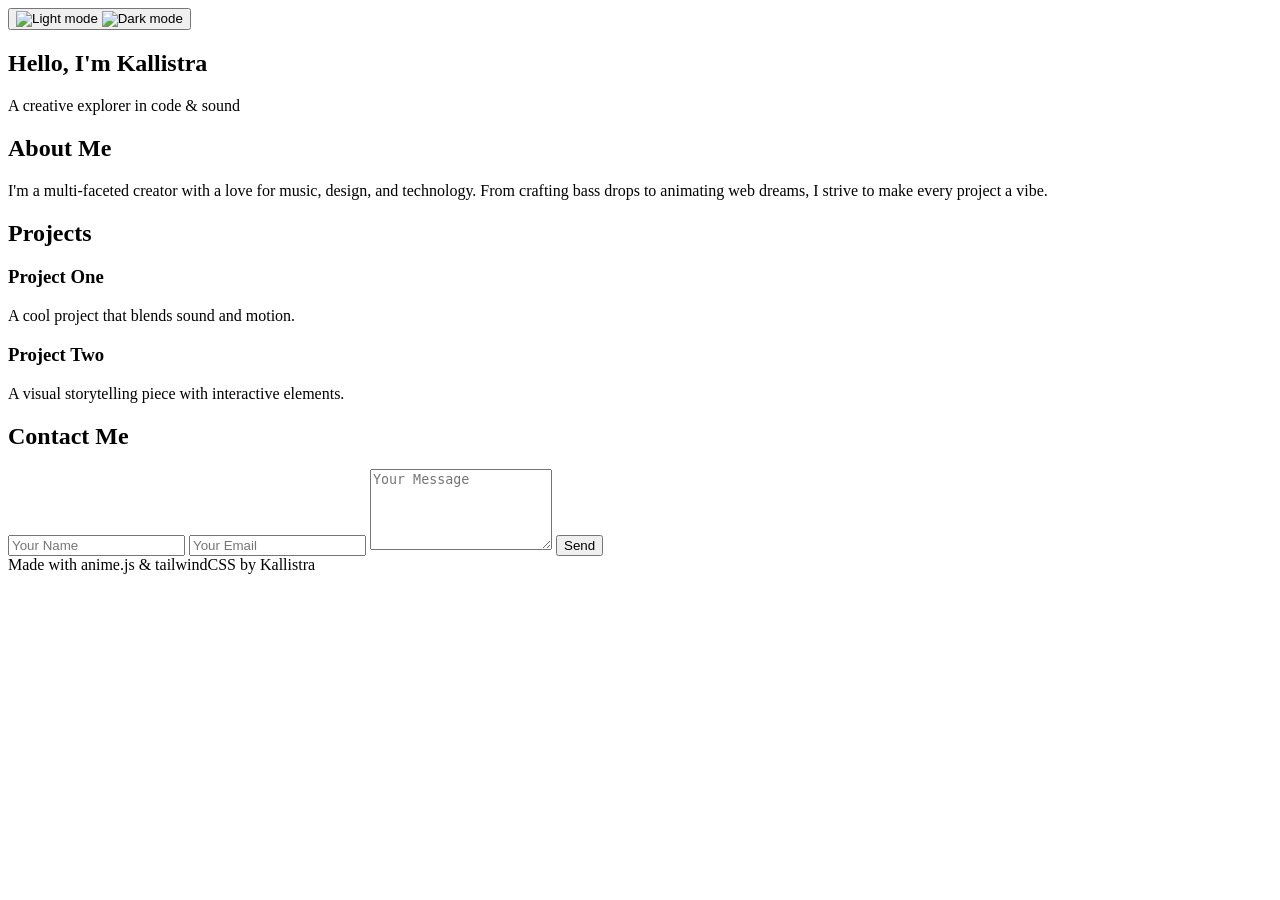
==== index.html @ 188e04d2 "test" ====
<!doctype html>
<html lang="en">
  <head>
    <meta charset="UTF-8" />
    <meta name="viewport" content="width=device-width, initial-scale=1.0" />
    <title>Kallistra | Portfolio</title>
    <script src="https://cdn.tailwindcss.com"></script>
    <script src="https://cdnjs.cloudflare.com/ajax/libs/animejs/3.2.1/anime.min.js"></script>
    <script>
      tailwind.config = {
        darkMode: "class",
        theme: {
          extend: {
            colors: {
              primary: "#a78bfa",
              secondary: "#fbcfe8",
            },
            fontFamily: {
              sans: ["Poppins", "sans-serif"],
            },
          },
        },
      };
    </script>
    <link rel="preconnect" href="https://fonts.googleapis.com" />
    <link
      href="https://fonts.googleapis.com/css2?family=Poppins:wght@300;600&display=swap"
      rel="stylesheet"
    />
  </head>
  <body
    class="bg-white text-gray-800 dark:bg-gray-900 dark:text-gray-100 font-sans transition-colors duration-500"
  >
    <!-- Toggle Button -->
    <div class="absolute top-5 right-5">
      <button
        onclick="toggleDarkMode()"
        id="modeToggle"
        class="w-10 h-10 relative overflow-hidden"
      >
        <img
          id="lightIcon"
          src="images/light/toggle.png"
          alt="Light mode"
          class="absolute top-0 left-0 w-full h-full transition-opacity duration-300"
        />
        <img
          id="darkIcon"
          src="images/dark/toggle.png"
          alt="Dark mode"
          class="absolute top-0 left-0 w-full h-full opacity-0 transition-opacity duration-300"
        />
      </button>
    </div>

    <!-- Hero Section -->
    <section
      class="min-h-screen flex flex-col justify-center items-center text-center px-6"
      id="hero"
    >
      <h1 id="title" class="text-5xl md:text-6xl font-bold mb-4">
        Hello, I'm <span class="text-primary">Kallistra</span>
      </h1>
      <p id="subtitle" class="text-xl md:text-2xl">A creative explorer in code & sound</p>
    </section>

    <!-- About Section -->
    <section class="py-16 px-6 max-w-3xl mx-auto">
      <h2 class="text-3xl font-semibold mb-4">About Me</h2>
      <p>
        I'm a multi-faceted creator with a love for music, design, and technology. From crafting
        bass drops to animating web dreams, I strive to make every project a vibe.
      </p>
    </section>

    <!-- Projects Section -->
    <section class="py-16 px-6 max-w-5xl mx-auto">
      <h2 class="text-3xl font-semibold mb-8">Projects</h2>
      <div class="grid md:grid-cols-2 gap-8">
        <div class="bg-secondary bg-opacity-20 p-6 rounded-xl shadow">
          <h3 class="text-xl font-bold">Project One</h3>
          <p>A cool project that blends sound and motion.</p>
        </div>
        <div class="bg-secondary bg-opacity-20 p-6 rounded-xl shadow">
          <h3 class="text-xl font-bold">Project Two</h3>
          <p>A visual storytelling piece with interactive elements.</p>
        </div>
      </div>
    </section>

    <!-- Contact Section -->
    <section class="py-16 px-6 max-w-xl mx-auto">
      <h2 class="text-3xl font-semibold mb-4">Contact Me</h2>
      <form action="https://formspree.io/f/your-id" method="POST" class="flex flex-col gap-4">
        <input
          type="text"
          name="name"
          placeholder="Your Name"
          class="p-3 rounded-lg border"
          required
        />
        <input
          type="email"
          name="email"
          placeholder="Your Email"
          class="p-3 rounded-lg border"
          required
        />
        <textarea
          name="message"
          placeholder="Your Message"
          rows="5"
          class="p-3 rounded-lg border"
          required
        ></textarea>
        <button type="submit" class="bg-primary text-white px-4 py-2 rounded-lg">Send</button>
      </form>
    </section>

    <!-- Footer -->
    <footer class="py-8 text-center text-sm">Made with anime.js & tailwindCSS by Kallistra</footer>

    <script src="assets/js/main.js"></script>
  </body>
</html>
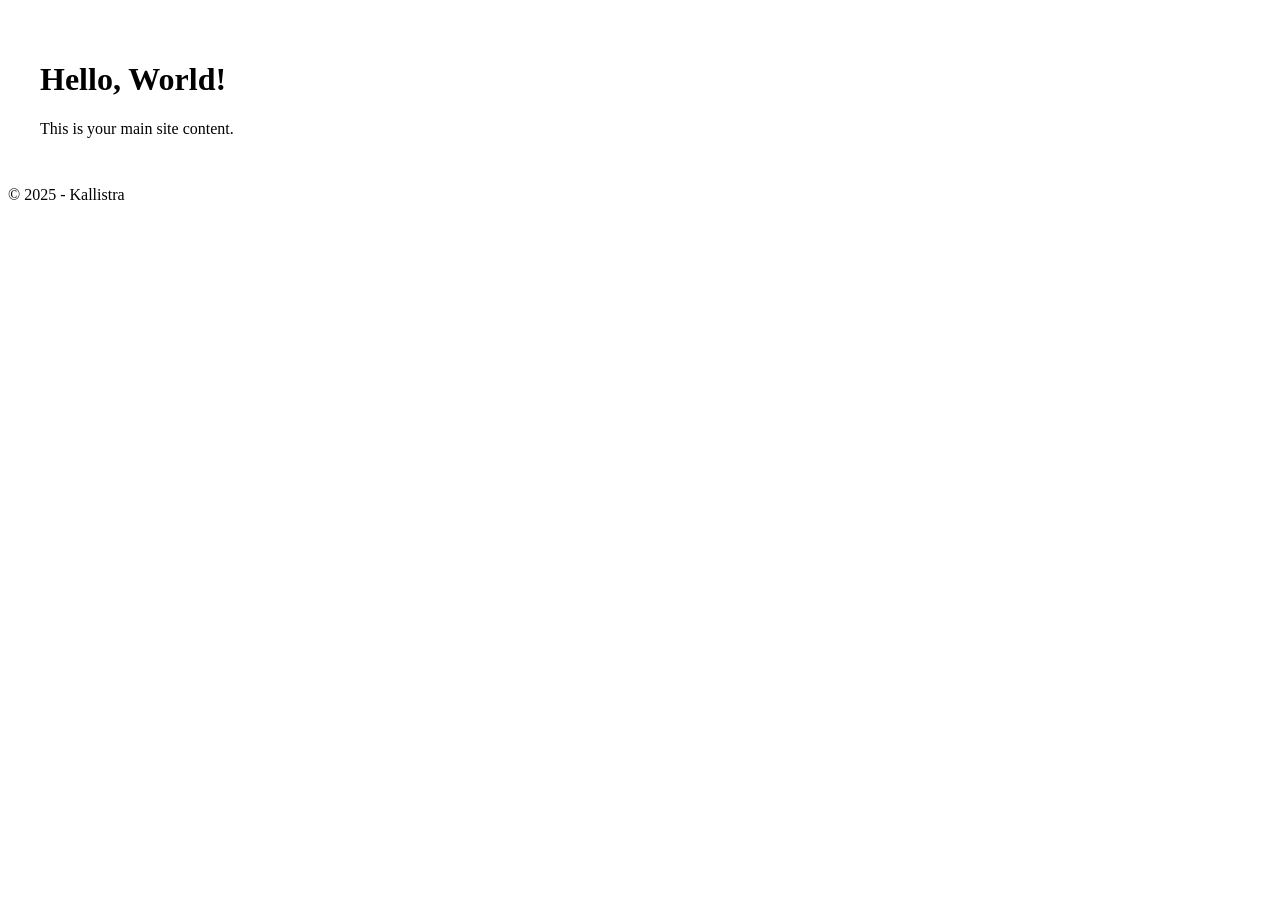
==== commit 545078a1: "add bootstrap" ====
--- a/index.html
+++ b/index.html
@@ -3,123 +3,38 @@
   <head>
     <meta charset="UTF-8" />
     <meta name="viewport" content="width=device-width, initial-scale=1.0" />
-    <title>Kallistra | Portfolio</title>
-    <script src="https://cdn.tailwindcss.com"></script>
-    <script src="https://cdnjs.cloudflare.com/ajax/libs/animejs/3.2.1/anime.min.js"></script>
-    <script>
-      tailwind.config = {
-        darkMode: "class",
-        theme: {
-          extend: {
-            colors: {
-              primary: "#a78bfa",
-              secondary: "#fbcfe8",
-            },
-            fontFamily: {
-              sans: ["Poppins", "sans-serif"],
-            },
-          },
-        },
-      };
-    </script>
+    <title>Kallistra</title>
     <link rel="preconnect" href="https://fonts.googleapis.com" />
     <link
       href="https://fonts.googleapis.com/css2?family=Poppins:wght@300;600&display=swap"
       rel="stylesheet"
     />
   </head>
-  <body
-    class="bg-white text-gray-800 dark:bg-gray-900 dark:text-gray-100 font-sans transition-colors duration-500"
-  >
-    <!-- Toggle Button -->
-    <div class="absolute top-5 right-5">
-      <button
-        onclick="toggleDarkMode()"
-        id="modeToggle"
-        class="w-10 h-10 relative overflow-hidden"
-      >
-        <img
-          id="lightIcon"
-          src="images/light/toggle.png"
-          alt="Light mode"
-          class="absolute top-0 left-0 w-full h-full transition-opacity duration-300"
-        />
-        <img
-          id="darkIcon"
-          src="images/dark/toggle.png"
-          alt="Dark mode"
-          class="absolute top-0 left-0 w-full h-full opacity-0 transition-opacity duration-300"
-        />
-      </button>
+  <body>
+    <!-- Preloader -->
+    <div id="preloader">
+      <div class="x-loader">×</div>
     </div>
 
-    <!-- Hero Section -->
-    <section
-      class="min-h-screen flex flex-col justify-center items-center text-center px-6"
-      id="hero"
-    >
-      <h1 id="title" class="text-5xl md:text-6xl font-bold mb-4">
-        Hello, I'm <span class="text-primary">Kallistra</span>
-      </h1>
-      <p id="subtitle" class="text-xl md:text-2xl">A creative explorer in code & sound</p>
-    </section>
+    <!-- Your content goes here -->
+    <main style="padding: 2rem">
+      <h1>Hello, World!</h1>
+      <p>This is your main site content.</p>
+    </main>
 
-    <!-- About Section -->
-    <section class="py-16 px-6 max-w-3xl mx-auto">
-      <h2 class="text-3xl font-semibold mb-4">About Me</h2>
-      <p>
-        I'm a multi-faceted creator with a love for music, design, and technology. From crafting
-        bass drops to animating web dreams, I strive to make every project a vibe.
-      </p>
-    </section>
-
-    <!-- Projects Section -->
-    <section class="py-16 px-6 max-w-5xl mx-auto">
-      <h2 class="text-3xl font-semibold mb-8">Projects</h2>
-      <div class="grid md:grid-cols-2 gap-8">
-        <div class="bg-secondary bg-opacity-20 p-6 rounded-xl shadow">
-          <h3 class="text-xl font-bold">Project One</h3>
-          <p>A cool project that blends sound and motion.</p>
-        </div>
-        <div class="bg-secondary bg-opacity-20 p-6 rounded-xl shadow">
-          <h3 class="text-xl font-bold">Project Two</h3>
-          <p>A visual storytelling piece with interactive elements.</p>
-        </div>
-      </div>
-    </section>
-
-    <!-- Contact Section -->
-    <section class="py-16 px-6 max-w-xl mx-auto">
-      <h2 class="text-3xl font-semibold mb-4">Contact Me</h2>
-      <form action="https://formspree.io/f/your-id" method="POST" class="flex flex-col gap-4">
-        <input
-          type="text"
-          name="name"
-          placeholder="Your Name"
-          class="p-3 rounded-lg border"
-          required
-        />
-        <input
-          type="email"
-          name="email"
-          placeholder="Your Email"
-          class="p-3 rounded-lg border"
-          required
-        />
-        <textarea
-          name="message"
-          placeholder="Your Message"
-          rows="5"
-          class="p-3 rounded-lg border"
-          required
-        ></textarea>
-        <button type="submit" class="bg-primary text-white px-4 py-2 rounded-lg">Send</button>
-      </form>
-    </section>
+    <script>
+      // Wait for everything to load, then remove preloader
+      window.addEventListener("load", () => {
+        const pre = document.getElementById("preloader");
+        pre.classList.add("fade-out");
+        setTimeout(() => pre.remove(), 500);
+      });
+    </script>
 
     <!-- Footer -->
-    <footer class="py-8 text-center text-sm">Made with anime.js & tailwindCSS by Kallistra</footer>
+    <footer class="py-8 text-center text-sm">&copy; 2025 - Kallistra</footer>
 
     <script src="assets/js/main.js"></script>
+    <script src="assets/js/anime.iife.min.js"></script>
   </body>
 </html>
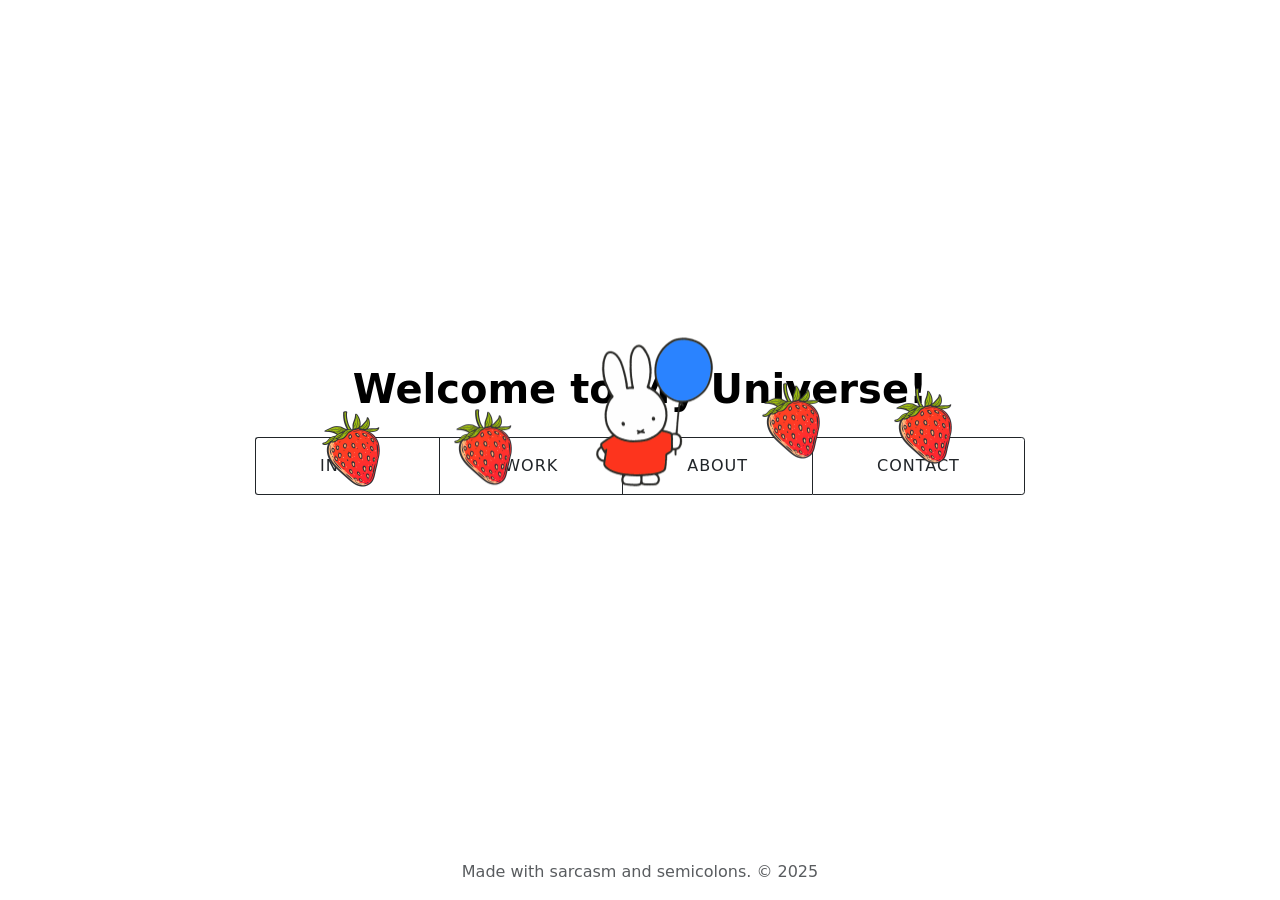
==== commit 5200004f: "test" ====
--- a/index.html
+++ b/index.html
@@ -1,40 +1,148 @@
 <!doctype html>
-<html lang="en">
+<html lang="en" data-bs-theme="auto">
   <head>
+    <!-- Essentials -->
     <meta charset="UTF-8" />
+    <title>Kallistra</title>
+
+    <!-- Mobile Specific Metas-->
+    <meta http-equiv="content-type" content="text/html;charset=UTF-8" />
+    <meta http-equiv="refresh" content="text/html;charset=UTF-8" />
+    <meta http-equiv="X-UA-Compatible" content="IE=7,8,edge" />
+
+    <!-- Metadata -->
+    <meta name="author" content="Kallistra" />
+    <meta name="description" content="Kallistra's home page" />
     <meta name="viewport" content="width=device-width, initial-scale=1.0" />
-    <title>Kallistra</title>
+
+    <!-- Google Fonts -->
     <link rel="preconnect" href="https://fonts.googleapis.com" />
+    <link rel="preconnect" href="https://fonts.gstatic.com" crossorigin />
     <link
-      href="https://fonts.googleapis.com/css2?family=Poppins:wght@300;600&display=swap"
+      href="https://fonts.googleapis.com/css2?family=Poppins:wght@300;600&amp;display=swap"
       rel="stylesheet"
     />
+
+    <!-- CSS Styles -->
+    <link rel="stylesheet" href="assets/css/main.css" />
+    <link rel="stylesheet" href="assets/css/styles.css" />
   </head>
-  <body>
+  <body class="d-flex flex-column min-vh-100">
     <!-- Preloader -->
     <div id="preloader">
-      <div class="x-loader">×</div>
+      <img
+        class="loader mx-1"
+        style="width: 10%; height: 10%"
+        src="images/strawberry.png"
+        alt="strawberry"
+      />
+      <img
+        class="loader ml-10"
+        style="width: 10%; height: 10%"
+        src="images/strawberry.png"
+        alt="strawberry"
+      />
+      <img
+        class="loader mb-4"
+        style="width: 20%; height: 20%; margin: 0 -3%"
+        src="images/miffy-balloon.png"
+        alt="miffy-balloon"
+      />
+      <img
+        class="loader mr-10"
+        style="width: 10%; height: 10%"
+        src="images/strawberry.png"
+        alt="strawberry"
+      />
+      <img
+        class="loader mx-1"
+        style="width: 10%; height: 10%"
+        src="images/strawberry.png"
+        alt="strawberry"
+      />
     </div>
 
-    <!-- Your content goes here -->
-    <main style="padding: 2rem">
-      <h1>Hello, World!</h1>
-      <p>This is your main site content.</p>
+    <!-- Main -->
+    <main class="flex-grow-1 d-flex justify-content-center align-items-center text-center">
+      <div class="container">
+        <h1 class="fw-semibold text-body-emphasis mb-4">Welcome to My Universe!</h1>
+        <div class="nav-buttons justify-content-center">
+          <button class="nav-btn" data-bs-toggle="modal" data-bs-target="#modalIntro">
+            Intro
+          </button>
+          <button class="nav-btn" data-bs-toggle="modal" data-bs-target="#modalWork">Work</button>
+          <button class="nav-btn" data-bs-toggle="modal" data-bs-target="#modalAbout">
+            About
+          </button>
+          <button class="nav-btn" data-bs-toggle="modal" data-bs-target="#modalContact">
+            Contact
+          </button>
+        </div>
+      </div>
     </main>
 
-    <script>
-      // Wait for everything to load, then remove preloader
-      window.addEventListener("load", () => {
-        const pre = document.getElementById("preloader");
-        pre.classList.add("fade-out");
-        setTimeout(() => pre.remove(), 500);
-      });
-    </script>
+    <!-- Footer -->
+    <footer class="text-center sticky-bottom w-100 mb-3 text-muted">
+      Made with sarcasm and semicolons. © 2025
+    </footer>
 
-    <!-- Footer -->
-    <footer class="py-8 text-center text-sm">&copy; 2025 - Kallistra</footer>
+    <!-- Intro -->
+    <div class="modal fade" id="modalIntro" tabindex="-1">
+      <div class="modal-dialog modal-dialog-centered">
+        <div class="modal-content bg-body-secondary">
+          <div class="modal-header">
+            <h5 class="modal-title">Intro</h5>
+            <button type="button" class="btn-close" data-bs-dismiss="modal"></button>
+          </div>
+          <div class="modal-body">Here comes the intro like a soft breeze of Bootstrap!</div>
+        </div>
+      </div>
+    </div>
 
+    <!-- Stuff -->
+    <div class="modal fade" id="modalWork" tabindex="-1">
+      <div class="modal-dialog modal-dialog-centered">
+        <div class="modal-content bg-body-secondary">
+          <div class="modal-header">
+            <h5 class="modal-title">Work</h5>
+            <button type="button" class="btn-close" data-bs-dismiss="modal"></button>
+          </div>
+          <div class="modal-body">All work and no play makes this modal a dull box.</div>
+        </div>
+      </div>
+    </div>
+
+    <!-- About -->
+    <div class="modal fade" id="modalAbout" tabindex="-1">
+      <div class="modal-dialog modal-dialog-centered">
+        <div class="modal-content bg-body-secondary">
+          <div class="modal-header">
+            <h5 class="modal-title">About</h5>
+            <button type="button" class="btn-close" data-bs-dismiss="modal"></button>
+          </div>
+          <div class="modal-body">This modal tells you more than you asked for. Be warned.</div>
+        </div>
+      </div>
+    </div>
+
+    <!-- Contact -->
+    <div class="modal fade" id="modalContact" tabindex="-1">
+      <div class="modal-dialog modal-dialog-centered">
+        <div class="modal-content bg-body-secondary">
+          <div class="modal-header">
+            <h5 class="modal-title">Contact</h5>
+            <button type="button" class="btn-close" data-bs-dismiss="modal"></button>
+          </div>
+          <div class="modal-body">You rang? Let’s chat, digitally of course.</div>
+        </div>
+      </div>
+    </div>
+
+    <!-- JavaScript Plugins -->
+    <script src="assets/js/gsap.min.js"></script>
+    <script src="assets/js/bootstrap.bundle.min.js"></script>
+
+    <!-- Main Sxript -->
     <script src="assets/js/main.js"></script>
-    <script src="assets/js/anime.iife.min.js"></script>
   </body>
 </html>
